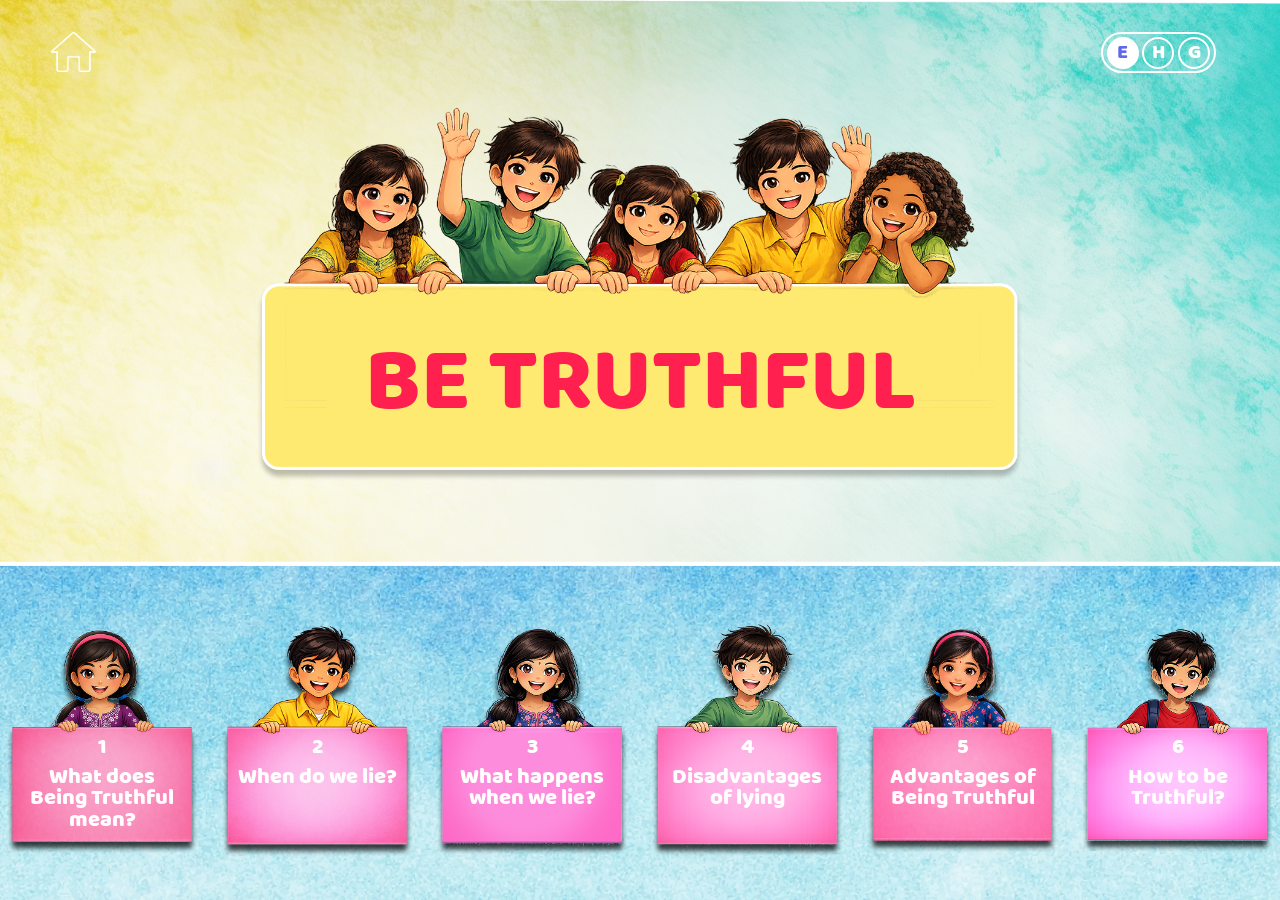
==== be-truthful.html @ f004e450 "." ====
<!doctype html>
<html lang="en">
  <head>
    <meta charset="UTF-8" />
    <meta name="viewport" content="width=device-width, initial-scale=1.0" />
    <title data-lang-key="title"></title>
    <link rel="stylesheet" href="./assets/css/style.css" />
  </head>
  <style></style>
  <body>
    <a class="home-btn" href="index.html">
      <img src="./assets/images/home-btn.png" alt="" />
    </a>
    <!-- <div class="page-title">
      <span data-lang-key="title"></span>
    </div> -->

    <!-- nav-container -->
    <div class="language-container">
      <div class="english active">E</div>
      <div class="hindi">H</div>
      <div class="gujrati">G</div>
    </div>

    <div class="hero-img">
      <img src="./assets/images/hero-image.png" alt="" />
      <div class="title" data-lang-key="title"></div>
    </div>

    <div class="topics">
      <a href="topic-1.html" class="topic topic-1">
        <img src="./assets/images/1.png" alt="" />
        <span class="num" data-lang-key="num-1"></span>
        <span class="topic-text" data-lang-key="title-1"></span>
      </a>
      <a href="topic-2.html" class="topic topic-2">
        <img src="./assets/images/2.png" alt="" />
        <span class="num" data-lang-key="num-2"></span>
        <span class="topic-text" data-lang-key="title-2"></span>
      </a>
      <a href="topic-3.html" class="topic topic-3">
        <img src="./assets/images/3.png" alt="" />
        <span class="num" data-lang-key="num-3"></span>
        <span class="topic-text" data-lang-key="title-3"></span>
      </a>
      <a href="topic-4.html" class="topic topic-4">
        <img src="./assets/images/4.png" alt="" />
        <span class="num" data-lang-key="num-4"></span>
        <span class="topic-text" data-lang-key="title-4"></span>
      </a>
      <a href="topic-5.html" class="topic topic-5">
        <img src="./assets/images/5.png" alt="" />
        <span class="num" data-lang-key="num-5"></span>
        <span class="topic-text" data-lang-key="title-5"></span>
      </a>
      <a href="topic-6.html" class="topic topic-6">
        <img src="./assets/images/6.png" alt="" />
        <span class="num" data-lang-key="num-6"></span>
        <span class="topic-text" data-lang-key="title-6"></span>
      </a>
    </div>
    <script src="./assets/js/app.js"></script>
  </body>
</html>
---- assets/css/style.css ----
@font-face {
  font-family: "BalooRegular";
  src: url("../../fonts/Baloo Regular 400.ttf") format("truetype");
  font-weight: 400;
  font-style: normal;
  font-display: swap;
}

@font-face {
  font-family: "BalooThambi";
  src: url("../../fonts/BalooThambi-Regular.ttf") format("truetype");
  font-weight: 400;
  font-style: normal;
}

@font-face {
  font-family: "NotoSansGujaratiBold";
  src: url("../../fonts/NotoSansGujarati-Bold.ttf") format("truetype");
  font-weight: 700;
  font-style: normal;
  font-display: swap;
}

@font-face {
  font-family: "NotoSansGujaratiRegular";
  src: url("../../fonts/NotoSansGujarati-Regular.ttf") format("truetype");
  font-weight: 400;
  font-style: normal;
  font-display: swap;
}

@font-face {
  font-family: BarlowCondensedBold;
  src: url("../../fonts/BarlowCondensed-ExtraBold.ttf") format("truetype");
  font-weight: 700;
  font-style: normal;
  font-display: swap;
}

*,
*::before,
*::after {
  box-sizing: border-box;
  margin: 0;
  padding: 0;
}

html,
body {
  margin: 0;
  padding: 0;
  width: 100%;
  height: 100%;
}

body {
  width: 100vw !important;
  height: 100%;
  background-image: url("../images/bg-image-1.png");
  background-size: cover;
  background-repeat: no-repeat;
  background-position: center;
  background-attachment: fixed;
  overflow-x: hidden;
  opacity: 0;
  transition: opacity 0.5s ease;
}

body.page-loaded {
  opacity: 1;
}

body.page-fade-out {
  opacity: 0;
}

.home-btn {
  position: fixed;
  top: 2.5vw;
  left: 4%;
  width: 3.5vw;
  z-index: 1000;
  transition: transform 0.2s ease;
  cursor: pointer;
}

.home-btn:hover {
  transform: scale(1.15);
}

.home-btn img {
  width: 100%;
  display: block;
}

.hero-img {
  position: absolute;
  top: 35%;
  left: 50%;
  transform: translate(-50%, -50%);
  width: 60vw;
  height: auto;
}

.hero-img img {
  width: 100%;
}

.hero-img .title {
  width: 100%;
  position: absolute;
  top: 65%;
  left: 50%;
  transform: translate(-50%, -50%);
  z-index: 1000;
  color: #ff2050;
  font-size: 7vw;
  line-height: 1;
  word-break: keep-all;
  font-family: "BalooThambi";
  text-align: center;
}

.click {
  position: absolute;
  top: 73%;
  left: 50%;
  transform: translate(-50%, -50%);
  background-color: #ff2050;
  color: white;
  border: 0.3vw solid white !important;
  border-radius: 4vw;
  padding: 0.5vw 3vw;
  font-size: 3vw;
  font-weight: 600;
  cursor: pointer !important;
  pointer-events: auto !important;
  transition: background-color 0.3s ease;
  text-decoration: none;
  font-family: "BalooThambi";
}

.click:hover {
  background-color: #960020;
}

.language-container {
  position: fixed;
  top: 2.5vw;
  right: 5%;
  display: flex;
  width: 9vw;
  padding: 0.2vw 0.3vw;
  height: auto;
  justify-content: space-between;
  align-items: center;
  font-family: "BalooRegular";
  border: 0.2vw solid white;
  background-color: transparent;
  border-radius: 50vw;
  pointer-events: auto;
  z-index: 1000;
}

.language-container div {
  width: 2.5vw;
  height: 2.5vw;
  font-size: 1.6vw;
  text-align: center;
  border: 0.2vw solid white;
  background: transparent !important;
  color: white;
  cursor: pointer;
  display: flex;
  justify-content: center;
  align-items: center;
  border-radius: 50%;
  font-family: "BalooRegular", sans-serif;
}

.language-container div:hover {
  background-color: white !important;
  color: #6168EA;
}

.language-container div.active {
  background-color: white !important;
  color: #6168EA;
}

.page-title span {
  font-family: "BalooThambi";
}

.topics {
  position: absolute;
  bottom: 0%;
  left: 50%;
  transform: translateX(-50%);
  width: 100%;
  height: 35%;
  /* background-color: red; */
  display: flex;
  justify-content: space-between;
  align-items: center;
}

.topic {
  width: 16%;
  height: auto;
  position: relative;
  text-decoration: none;
  transform: scale(1);
  transition: transform 0.3s ease-out;
}

.topic:hover {
  transform: scale(1.12);
}

.topic img {
  width: 100%;
}

.topic span {
  font-size: 1.7vw;
  color: white;
  font-family: "BalooThambi";
}

.topic .num {
  position: absolute;
  top: 45%;
  left: 50%;
  transform: translateX(-50%);
  z-index: 1000;
}

.topic .topic-text {
  position: absolute;
  top: 60%;
  left: 50%;
  transform: translateX(-50%);
  z-index: 1000;
  width: 80%;
  text-align: center;
  line-height: 1;
}

main {
  position: relative;
  width: 100%;
  height: 100%;
  display: flex;
  justify-content: center;
  align-items: center;
}

main .left-container,
main .right-container {
  position: relative;
  width: 50%;
  height: 100%;
  display: flex;
  justify-content: center;
  align-items: center;
}

.left-container {
  padding-top: 2%;
  padding-left: 5%;
}

.right-container {
  padding-top: 5%;
}

.pages {
  width: 45%;
  height: 10%;
  position: absolute;
  top: 90%;
  left: 50%;
  transform: translate(-50%, -50%);
  display: flex;
  justify-content: space-between;
  align-items: center;
  font-family: "BalooRegular";
}

.pages .page {
  color: white;
  width: 3vw;
  height: 3vw;
  border-radius: 50%;
  border: 0.2vw solid white;
  background-color: transparent;
  display: flex;
  justify-content: center;
  align-items: center;
  font-size: 1.8vw;
  text-decoration: none !important;
  transition:
    background-color 0.3s ease-in,
    color 0.3s ease-in,
    box-shadow 0.3s ease-in,
    text-shadow 0.3s ease-in;
}

.pages .page:hover {
  text-shadow: 0 0 0.4vw rgba(50, 50, 50, 0.9);
  box-shadow: 0 0 0.8vw rgba(65, 65, 65, 0.7);
}

.pages .page.active {
  opacity: 0.5;
}

.swiper {
  overflow: visible !important;
}

.text-swiper {
  display: block;
  overflow: visible;
  width: 80%;
  height: 22vw;
  border-radius: 2vw;
  box-shadow: inset 0 0 1vw rgba(255, 255, 255, 0.08);
  background-image: url("../images/swiper-text-img.png");
  background-size: contain;
  background-repeat: no-repeat;
  background-position: center;

}

.text-swiper .swiper-wrapper {
  position: relative;
}

.text-swiper .swiper-slide {
  width: 100%;
  height: 20vw;
  /* background-color: red; */
  display: flex;
  justify-content: center;
  align-items: center;
  padding: 2vw;
  box-sizing: border-box;
  text-align: center;
  flex-direction: column;

}

.slide-text {

  width: 80%;
  color: #4D549C;
  font-family: "BalooRegular";
  font-size: 2.8vw;
  line-height: 1;
  text-align: center;
}



.video-swiper {
  width: 45vw;
  height: 32vw;
  border-radius: 5%;
  overflow: hidden;
  border: 0.3vw solid white;
  background: rgba(255, 255, 255, 0.08);
  box-shadow: 0 0 1vw rgba(0, 0, 0, 0.25);
}

.video-swiper .swiper-slide {
  width: 100%;
  height: 100%;
}

.video-swiper video {
  width: 100%;
  height: 100%;
  object-fit: cover;
  display: block;
  border-radius: 5%;
}

.swiper-title {
  position: absolute;
  top: -12% !important;
  left: 50%;
  transform: translate(-50%, -60%);
  width: 40%;
}

.swiper-title img {
  position: relative;
  width: 100%;
  display: block;
  object-fit: contain;
}

.swiper-title .num,
.swiper-title .topic-text {
  font-size: 1.5vw;
  color: white;
  font-family: "BalooThambi";
  position: absolute;
}

.swiper-title .num {
  top: 52%;
  left: 50%;
  transform: translate(-50%, -50%);
}

.swiper-title .topic-text {
  top: 70%;
  left: 50%;
  transform: translate(-50%, -50%);
  line-height: 1;
  width: 70%;
  text-align: center;
}

.custom-nav {
  position: absolute;
  top: 50%;
  transform: translateX(-505);
  display: flex;
  justify-content: center;
  align-items: center;
  gap: 35vw;
  z-index: 1000;
}

.hidden {
  opacity: 0;
  pointer-events: none;
}

.swiper-ctrl-prev,
.swiper-ctrl-next {
  width: 3vw;
  height: 3vw;
  border-radius: 50%;
  border: 0.2vw solid rgba(255, 255, 255, 0.7);
  background: rgba(255, 255, 255, 0.14);
  color: white;
  display: flex;
  justify-content: center;
  align-items: center;
  cursor: pointer;
  transition: all 0.3s ease;
  font-size: 0.9vw;
  position: relative;
}

.swiper-ctrl-prev i,
.swiper-ctrl-next i {
  position: absolute;
  transition: opacity 0.3s ease;
  font-size: 1.2vw;
}


/* hover style */
.swiper-ctrl-prev:hover,
.swiper-ctrl-next:hover {
  background: rgba(255, 255, 255, 0.7);
  color: gray;
}


.pranam-container {
  position: absolute;
  width: 45vw;
  height: auto;
  top: 50% !important;
  left: 50% !important;
  transform: translate(-50%, -50%);
  display: flex;
  justify-content: center;
  align-items: center;
}

.pranam-container>.pranam-img {
  position: relative;
  width: 85%;
  height: auto;
  display: block;
}

.pranam-container>.pranam-img>img {
  width: 100%;
  display: block;
}

.pranam-img span {
  z-index: 15;
  position: absolute;
  top: 17%;
  left: 50%;
  font-size: 3.4vw;
  transform: translateX(-50%);
  font-family: "BalooRegular";
  color: #802922;
}

.pranam-container .home-btn-1 {
  position: absolute;
  top: 88%;
  left: 35%;
  transform: translateX(-50%);
  width: 15vw;
  height: auto;
  transform: scale(1);
  transition: transform 0.2s ease;
}

.home-btn-1:hover {
  transform: scale(1.2);
}

.pranam-container .home-btn-1 img {
  width: 100%;
  display: block;
}

.home-btn-1 span {
  z-index: 15;
  position: absolute;
  top: 45%;
  left: 38%;
  font-size: 2.5vw;
  transform: translateY(-50%);
  font-family: "BalooRegular";
  color: #821b00;
}

.back-btn {
  position: absolute;
  left: 4%;
  top: 4%;
  width: 3vw;
  height: 3vw;
  background-color: #6168EA;
  border: 0.25vw solid white;
  border-radius: 50%;
  display: flex;
  justify-content: center;
  align-items: center;
  text-decoration: none;
  transform: scale(1);
  transition: transform 0.3s ease;
  z-index: 50;
}

.back-btn i {
  color: white;
  font-size: 1vw;
  transition: font-size 0.3s ease;
}

.back-btn:hover {
  transform: scale(1.05);
  background-color: white;
}

.back-btn:hover i {
  font-size: 1.2vw;
  color: #6168EA !important;
}
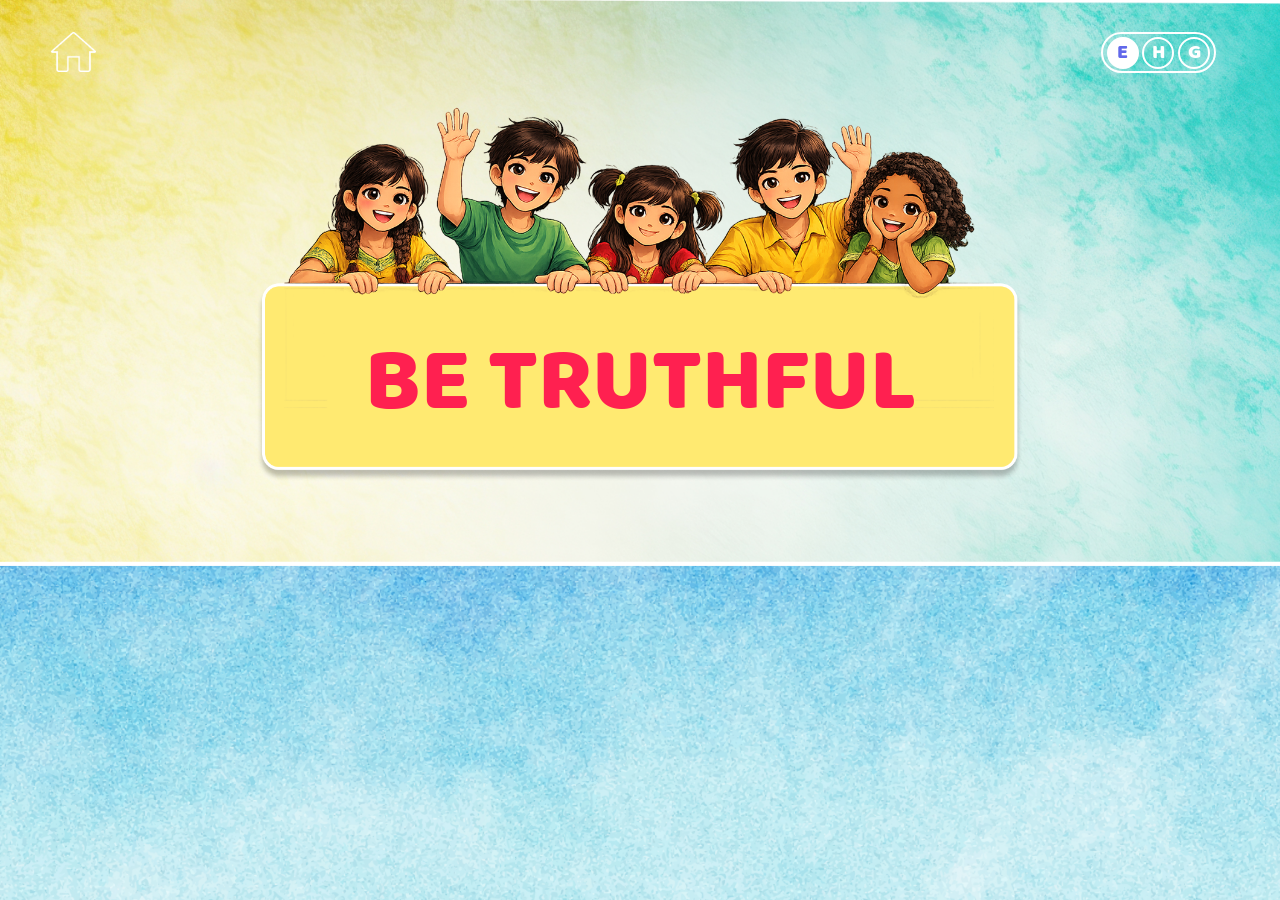
==== commit f2224a6f: "." ====
--- a/be-truthful.html
+++ b/be-truthful.html
@@ -27,38 +27,7 @@
       <div class="title" data-lang-key="title"></div>
     </div>
 
-    <div class="topics">
-      <a href="topic-1.html" class="topic topic-1">
-        <img src="./assets/images/1.png" alt="" />
-        <span class="num" data-lang-key="num-1"></span>
-        <span class="topic-text" data-lang-key="title-1"></span>
-      </a>
-      <a href="topic-2.html" class="topic topic-2">
-        <img src="./assets/images/2.png" alt="" />
-        <span class="num" data-lang-key="num-2"></span>
-        <span class="topic-text" data-lang-key="title-2"></span>
-      </a>
-      <a href="topic-3.html" class="topic topic-3">
-        <img src="./assets/images/3.png" alt="" />
-        <span class="num" data-lang-key="num-3"></span>
-        <span class="topic-text" data-lang-key="title-3"></span>
-      </a>
-      <a href="topic-4.html" class="topic topic-4">
-        <img src="./assets/images/4.png" alt="" />
-        <span class="num" data-lang-key="num-4"></span>
-        <span class="topic-text" data-lang-key="title-4"></span>
-      </a>
-      <a href="topic-5.html" class="topic topic-5">
-        <img src="./assets/images/5.png" alt="" />
-        <span class="num" data-lang-key="num-5"></span>
-        <span class="topic-text" data-lang-key="title-5"></span>
-      </a>
-      <a href="topic-6.html" class="topic topic-6">
-        <img src="./assets/images/6.png" alt="" />
-        <span class="num" data-lang-key="num-6"></span>
-        <span class="topic-text" data-lang-key="title-6"></span>
-      </a>
-    </div>
+    
     <script src="./assets/js/app.js"></script>
   </body>
 </html>
--- a/assets/css/style.css
+++ b/assets/css/style.css
@@ -14,8 +14,8 @@
 }
 
 @font-face {
-  font-family: "NotoSansGujaratiBold";
-  src: url("../../fonts/NotoSansGujarati-Bold.ttf") format("truetype");
+  font-family: "ITFDevanagari";
+  src: url("../../fonts/ITFDevanagari.ttc") format("truetype");
   font-weight: 700;
   font-style: normal;
   font-display: swap;
@@ -24,11 +24,10 @@
 @font-face {
   font-family: "NotoSansGujaratiRegular";
   src: url("../../fonts/NotoSansGujarati-Regular.ttf") format("truetype");
-  font-weight: 400;
+  font-weight: 700;
   font-style: normal;
   font-display: swap;
 }
-
 @font-face {
   font-family: BarlowCondensedBold;
   src: url("../../fonts/BarlowCondensed-ExtraBold.ttf") format("truetype");
@@ -66,12 +65,32 @@
   transition: opacity 0.5s ease;
 }
 
+body[data-lang="hi"] {
+  font-family: "ITFDevanagari"!important;
+  font-weight: 700!important;
+}
+
+body[data-lang="gu"] {
+  font-family: "NotoSansGujaratiRegular"!important;
+  font-weight: 700!important;
+}
+
+
 body.page-loaded {
   opacity: 1;
 }
 
 body.page-fade-out {
   opacity: 0;
+}
+
+/* ------------------------------------------------------------------ */
+/* Generic hidden utility — fully removes an element from layout
+   (e.g. the next-btn on the last slide). Kept !important so it wins
+   over any other display rules on the same element. */
+/* ------------------------------------------------------------------ */
+.hidden {
+  visibility: none !important;
 }
 
 .home-btn {
@@ -91,6 +110,10 @@
 .home-btn img {
   width: 100%;
   display: block;
+}
+
+.home-btn:hover img{
+  content: url("./../images/home-btn-hov.png")
 }
 
 .hero-img {
@@ -194,17 +217,19 @@
 
 .topics {
   position: absolute;
-  bottom: 0%;
+  bottom: -100%;
   left: 50%;
   transform: translateX(-50%);
   width: 100%;
-  height: 35%;
-  /* background-color: red; */
+  height: 37%;
   display: flex;
   justify-content: space-between;
   align-items: center;
-}
-
+  background-image: url("../images/rectangle.png");
+  background-size: cover;
+  background-repeat: no-repeat;
+  transition: bottom 0.8s ease;
+}
 .topic {
   width: 16%;
   height: auto;
@@ -223,17 +248,18 @@
 }
 
 .topic span {
-  font-size: 1.7vw;
+
+}
+
+.topic .num {
+  position: absolute;
+  top: 45%;
+  left: 50%;
+  transform: translateX(-50%);
+  z-index: 1000;
+   font-size: 1.7vw;
   color: white;
   font-family: "BalooThambi";
-}
-
-.topic .num {
-  position: absolute;
-  top: 45%;
-  left: 50%;
-  transform: translateX(-50%);
-  z-index: 1000;
 }
 
 .topic .topic-text {
@@ -245,7 +271,21 @@
   width: 80%;
   text-align: center;
   line-height: 1;
-}
+    font-size: 1.7vw;
+  color: white;
+  font-family: "BalooThambi";
+}
+
+body[data-lang="hi"] .topic span {
+  line-height: 2.4vw!important;
+  font-size: 1.4vw!important;
+}
+
+body[data-lang="gu"] .topic span{
+   line-height: 2.4vw!important;
+  font-size: 1.4vw!important;
+}
+
 
 main {
   position: relative;
@@ -310,10 +350,12 @@
 .pages .page:hover {
   text-shadow: 0 0 0.4vw rgba(50, 50, 50, 0.9);
   box-shadow: 0 0 0.8vw rgba(65, 65, 65, 0.7);
+   background-color: #0FB0FB;
 }
 
 .pages .page.active {
-  opacity: 0.5;
+  opacity: 1;
+  background-color:#0FB0FB;
 }
 
 .swiper {
@@ -340,7 +382,7 @@
 
 .text-swiper .swiper-slide {
   width: 100%;
-  height: 20vw;
+  height: 22vw;
   /* background-color: red; */
   display: flex;
   justify-content: center;
@@ -353,16 +395,29 @@
 }
 
 .slide-text {
-
   width: 80%;
+  height: 100%;
   color: #4D549C;
   font-family: "BalooRegular";
   font-size: 2.8vw;
   line-height: 1;
   text-align: center;
-}
-
-
+  display: flex;
+  justify-content: center;
+  align-items: center;
+  margin-top: 1.7vw;
+}
+
+body[data-lang="hi"] .slide-text{
+  line-height: 3.5vw!important;
+  font-size: 2.7vw!important;
+}
+
+body[data-lang="gu"] .slide-text{
+   line-height: 3.5vw!important;
+  font-size: 2.5vw!important;
+  font-weight: bolder!important;
+}
 
 .video-swiper {
   width: 45vw;
@@ -417,7 +472,7 @@
 }
 
 .swiper-title .topic-text {
-  top: 70%;
+  top: 73%;
   left: 50%;
   transform: translate(-50%, -50%);
   line-height: 1;
@@ -425,54 +480,112 @@
   text-align: center;
 }
 
+body[data-lang="hi"] .swiper-title .topic-text{
+  line-height: 2vw!important;
+  font-size: 1.45vw!important;
+}
+
+body[data-lang="gu"] .swiper-title .topic-text{
+   line-height: 2.2vw!important;
+  font-size: 1.45vw!important;
+}
 .custom-nav {
   position: absolute;
-  top: 50%;
+  bottom: 1vw;
   transform: translateX(-505);
   display: flex;
   justify-content: center;
   align-items: center;
-  gap: 35vw;
+  gap: 25vw;
   z-index: 1000;
 }
 
-.hidden {
-  opacity: 0;
+/* Prev button is dimmed (not hidden) on the first slide.
+   Next button is fully hidden on the last slide (see .hidden). */
+.swiper-ctrl-prev.disabled,
+.swiper-ctrl-next.disabled {
+  opacity: 0.35;
   pointer-events: none;
 }
 
 .swiper-ctrl-prev,
 .swiper-ctrl-next {
-  width: 3vw;
-  height: 3vw;
-  border-radius: 50%;
-  border: 0.2vw solid rgba(255, 255, 255, 0.7);
-  background: rgba(255, 255, 255, 0.14);
-  color: white;
+  width: 4vw;
+  height: 4vw;
+  background-color: transparent;
+  border:none;
   display: flex;
   justify-content: center;
   align-items: center;
   cursor: pointer;
-  transition: all 0.3s ease;
+  transition: all 0.3s ease, opacity 0.3s ease;
   font-size: 0.9vw;
   position: relative;
 }
 
-.swiper-ctrl-prev i,
-.swiper-ctrl-next i {
+
+.swiper-ctrl-prev img,
+.swiper-ctrl-next img {
   position: absolute;
   transition: opacity 0.3s ease;
   font-size: 1.2vw;
+  width:100%;
+}
+
+.swiper-ctrl-prev:hover img {
+  content: url("../images/prev-btn-hov.png");
+}
+
+.swiper-ctrl-next:hover img {
+  content: url("../images/next-btn-hov.png");
 }
 
 
 /* hover style */
 .swiper-ctrl-prev:hover,
 .swiper-ctrl-next:hover {
-  background: rgba(255, 255, 255, 0.7);
-  color: gray;
-}
-
+ 
+}
+
+/* ------------------------------------------------------------------ */
+/* Dot pagination — bottom of the left-container.
+   All sizing/spacing values below use fixed px (not vw/%) so the
+   pagination's size stays identical no matter how the page is
+   zoomed in/out or how the viewport width changes. Only its
+   centering (left: 50%) is relative to the container, which keeps
+   it anchored to the same visual spot shown in the reference shot. */
+/* ------------------------------------------------------------------ */
+.video-pagination {
+  position: absolute;
+  bottom: 2vw;
+  left: 50%;
+  transform: translateX(-50%);
+  display: flex;
+  align-items: center;
+  gap: 0.5vw;
+  padding: 0.2vw 0.7vw;
+  z-index: 1000;
+}
+
+.video-pagination .dot {
+  width: 0.8vw;
+  height: 0.8vw;
+ 
+  border-radius: 50%;
+  border: 0.2vw solid #0FB0FB;
+  background-color: transparent;
+  cursor: pointer;
+  transition: background-color 0.3s ease, transform 0.2s ease;
+  flex-shrink: 0;
+}
+
+.video-pagination .dot:hover {
+  transform: scale(1.2);
+}
+
+.video-pagination .dot.active {
+  background-color: #0FB0FB;
+}
 
 .pranam-container {
   position: absolute;
@@ -572,4 +685,53 @@
 .back-btn:hover i {
   font-size: 1.2vw;
   color: #6168EA !important;
+}
+
+.pranam-link {
+    position: absolute;
+    display: flex;
+    justify-content: center;
+    align-items: center;
+    right: 2vw;
+    bottom: 2vw;
+    width: 9vw;
+    height: auto;
+    text-decoration: none;
+    z-index: 9999;
+    pointer-events: auto;
+    cursor: pointer;
+    animation: pranamPop 1.2s ease-in-out infinite;
+    transform-origin: center;
+  }
+    
+.pranam-link img {
+  position: relative;
+  width: 100%;
+  display: block;
+  object-fit: contain;
+}
+
+.pranam-link span {
+  position: absolute;
+  text-decoration: none;
+  color: white;
+  font-weight: bold;
+  font-size: 1.3vw;
+  padding-right: 1vw;
+    font-family: "BalooRegular";
+
+}
+
+@keyframes pranamPop {
+  0% {
+    transform: scale(1);
+  }
+
+  50% {
+    transform: scale(1.12);
+  }
+
+  100% {
+    transform: scale(1);
+  }
 }
